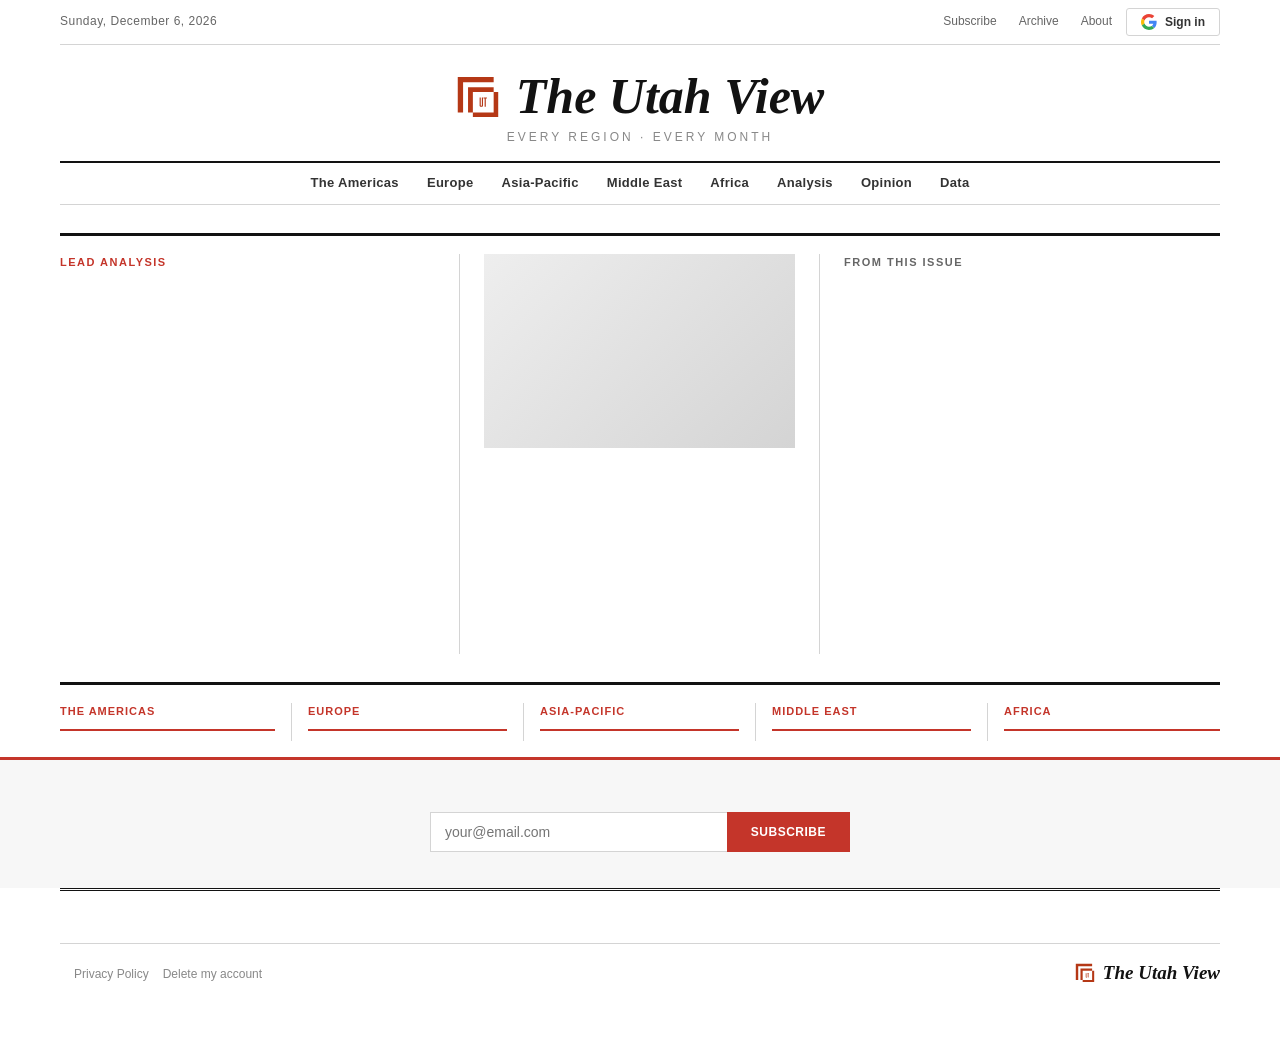
==== site/index.html @ 2307289e "Merge branch 'fix/signin-fallback' into preview/overnight" ====
<!DOCTYPE html>
<html lang="en">
<head>
<meta charset="UTF-8">
<meta name="viewport" content="width=device-width, initial-scale=1.0">
<title>The Utah View | Global Politics Monthly</title>
<link rel="icon" type="image/png" href="/favicon.png">
<link rel="apple-touch-icon" href="/apple-touch-icon.png">
<script>(function(){var t;try{t=localStorage.getItem('utv_theme')}catch(e){}if(t!=='light'&&t!=='dark')t=window.matchMedia&&matchMedia('(prefers-color-scheme: dark)').matches?'dark':'light';document.documentElement.setAttribute('data-theme',t)})()</script>
<link rel="preload" href="/fonts/playfair-display-black-italic-latin.woff2" as="font" type="font/woff2" crossorigin>
<link rel="stylesheet" href="/theme.css">
<style>
:root {
  --red: #C4352A; --red-dark: #9E2A22; --red-light: #E8D5D3; --black: #121212;
  --gray-900: #1a1a1a; --gray-700: #333; --gray-500: #666; --gray-400: #888;
  --gray-300: #aaa; --gray-200: #d4d4d4; --gray-100: #eee; --gray-50: #f7f7f7; --white: #fff;
  --serif: 'Georgia','Times New Roman','Times',serif;
  --sans: 'Helvetica Neue','Arial',sans-serif;
  --condensed: 'Arial Narrow','Helvetica Neue','Arial',sans-serif;
}
* { margin:0; padding:0; box-sizing:border-box; }
body { font-family:var(--serif); color:var(--black); background:var(--white); -webkit-font-smoothing:antialiased; line-height:1.6; }
.container { max-width:1200px; margin:0 auto; padding:0 20px; }
.rule { border:none; border-top:1px solid var(--gray-200); }
.rule-thick { border:none; border-top:3px solid var(--black); }
.top-bar { padding:8px 0; border-bottom:1px solid var(--gray-200); font-family:var(--sans); font-size:12px; color:var(--gray-500); display:flex; justify-content:space-between; align-items:center; }
.top-bar-links { display:flex; align-items:center; gap:6px; }
.top-bar-links a { color:var(--gray-500); text-decoration:none; padding:2px 8px; }
.top-bar-links a:hover { color:var(--red); }
.top-bar-date { letter-spacing:0.5px; }
.g-btn { display:inline-flex; align-items:center; gap:8px; padding:5px 14px; font-family:var(--sans); font-size:12px; font-weight:600; color:var(--gray-700); background:var(--white); border:1px solid var(--gray-200); border-radius:3px; cursor:pointer; transition:all 0.2s; }
.g-btn:hover { border-color:var(--gray-400); background:var(--gray-50); }
.g-icon { width:16px; height:16px; }
.user-pill { display:none; align-items:center; gap:8px; cursor:pointer; position:relative; font-family:var(--sans); font-size:12px; }
.user-pill.active { display:inline-flex; }
.user-avatar { width:26px; height:26px; border-radius:50%; background:var(--red); color:var(--white); display:flex; align-items:center; justify-content:center; font-size:11px; font-weight:700; }
.user-name { font-weight:600; color:var(--gray-700); }
.user-drop { display:none; position:absolute; top:calc(100% + 8px); right:0; background:var(--white); border:1px solid var(--gray-200); box-shadow:0 4px 16px rgba(0,0,0,0.1); min-width:200px; z-index:200; }
.user-drop.open { display:block; }
.user-drop a,.user-drop button { display:block; width:100%; text-align:left; padding:10px 16px; font-family:var(--sans); font-size:13px; color:var(--gray-700); text-decoration:none; border:none; background:none; border-bottom:1px solid var(--gray-100); cursor:pointer; }
.user-drop a:last-child,.user-drop button:last-child { border-bottom:none; }
.user-drop a:hover,.user-drop button:hover { background:var(--gray-50); color:var(--red); }
.user-drop-email { padding:10px 16px; font-family:var(--sans); font-size:11px; color:var(--gray-400); border-bottom:1px solid var(--gray-200); }
.masthead { text-align:center; padding:24px 0 0; }
.masthead-logo-row { display:flex; align-items:center; justify-content:center; gap:16px; margin-bottom:4px; }
.masthead-title { font-family:var(--wordmark); font-size:clamp(30px,5.2vw,50px); font-style:italic; font-weight:900; line-height:1.1; color:var(--black); }
.masthead-tagline { font-family:var(--sans); font-size:12px; letter-spacing:3px; text-transform:uppercase; color:var(--gray-400); margin-top:4px; margin-bottom:14px; }
.main-nav { border-top:2px solid var(--black); border-bottom:1px solid var(--gray-200); padding:10px 0; display:flex; justify-content:center; gap:28px; flex-wrap:wrap; }
.main-nav a { font-family:var(--sans); font-size:13px; font-weight:600; text-decoration:none; color:var(--gray-700); letter-spacing:0.3px; transition:color 0.2s; }
.main-nav a:hover,.main-nav a.active { color:var(--red); }
.ticker-bar { background:var(--red); color:var(--white); padding:6px 0; margin:28px 0 0; overflow:hidden; }
.ticker-inner { display:flex; align-items:center; gap:16px; }
.ticker-label { font-family:var(--sans); font-size:11px; font-weight:700; letter-spacing:1.5px; text-transform:uppercase; background:var(--white); color:var(--red); padding:2px 9px; flex-shrink:0; position:relative; z-index:1; }
.ticker-text { font-family:var(--sans); font-size:13px; font-weight:500; white-space:nowrap; animation:ticker-scroll 30s linear infinite; }
@keyframes ticker-scroll { 0%{transform:translateX(80vw)} 100%{transform:translateX(-200%)} }
.ticker-bar.bar-slim { padding:3px 0; }
.ticker-bar.bar-slim .ticker-label { padding:1px 8px; font-size:10px; }
.ticker-bar.bar-tall { padding:10px 0; }
.ticker-bar.bar-tall .ticker-label { padding:3px 10px; }
.ticker-bar.bar-tall .ticker-text { font-size:14px; }
.ticker-bar[role="button"] { cursor:pointer; }
.ticker-bar[role="button"]:focus-visible { outline:3px solid var(--black); outline-offset:-3px; }
.ticker-bar { position:relative; }
.ticker-more { position:absolute; right:0; top:0; bottom:0; display:flex; align-items:center; z-index:1; background:var(--red); box-shadow:-18px 0 14px var(--red); padding:0 max(20px, calc((100% - 1200px) / 2 + 20px)) 0 6px; font-family:var(--sans); font-size:12px; font-weight:600; white-space:nowrap; }
.brief-overlay { position:fixed; inset:0; z-index:500; background:rgba(0,0,0,.45); display:flex; align-items:flex-start; justify-content:center; padding:12vh 20px 20px; animation:brief-fade .2s ease-out; }
.brief-overlay[hidden] { display:none; }
.brief-panel { background:var(--white); width:100%; max-width:640px; max-height:76vh; overflow-y:auto; border-top:3px solid var(--red); box-shadow:0 12px 40px rgba(0,0,0,.25); animation:brief-rise .2s ease-out; }
.brief-head { display:flex; align-items:center; justify-content:space-between; padding:16px 20px; border-bottom:1px solid var(--gray-200); position:sticky; top:0; background:var(--white); }
.brief-close { border:none; background:none; font-size:28px; line-height:1; color:var(--gray-500); cursor:pointer; padding:0 4px; }
.brief-close:hover { color:var(--red); }
.brief-list { list-style:none; margin:0; padding:4px 20px 12px; }
.brief-list li { font-family:var(--serif); font-size:18px; line-height:1.45; color:var(--black); padding:14px 0; border-bottom:1px solid var(--gray-200); }
.brief-list li:last-child { border-bottom:none; }
@keyframes brief-fade { from { opacity:0; } to { opacity:1; } }
@keyframes brief-rise { from { opacity:0; transform:translateY(12px); } to { opacity:1; transform:none; } }
@media (max-width:600px) { .brief-overlay { align-items:flex-end; padding:0; } .brief-panel { max-width:none; max-height:80vh; border-radius:12px 12px 0 0; border-top:none; } .brief-head { border-radius:12px 12px 0 0; } }
@media (prefers-reduced-motion: reduce) { .brief-overlay, .brief-panel { animation:none; } }
.sk { background: var(--gray-100); border-radius: 2px; animation: skPulse 1.4s ease-in-out infinite; }
.sk-line { height: 12px; margin-bottom: 10px; }
@keyframes skPulse { 0%, 100% { opacity: 1; } 50% { opacity: .45; } }
@media (prefers-reduced-motion: reduce) { .sk { animation: none; } }
.hero-section { padding:28px 0 0; }
.hero-grid { display:grid; grid-template-columns:1fr 360px 1fr; gap:0; min-height:400px; }
.hero-left { padding-right:24px; border-right:1px solid var(--gray-200); }
.hero-center { padding:0 24px; border-right:1px solid var(--gray-200); display:flex; flex-direction:column; }
.hero-right { padding-left:24px; }
.hero-headline { font-size:30px; font-weight:700; line-height:1.15; margin-bottom:10px; }
.hero-headline a { color:inherit; text-decoration:none; }
.hero-headline a:hover { color:var(--red-dark); }
.hero-summary { font-size:15px; line-height:1.55; color:var(--gray-700); margin-bottom:10px; }
.hero-byline { font-family:var(--sans); font-size:12px; color:var(--gray-400); margin-bottom:18px; }
.hero-byline span { color:var(--black); font-weight:600; }
.hero-img { width:100%; aspect-ratio:16/10; background:linear-gradient(135deg,var(--gray-100),var(--gray-200)); margin-bottom:10px; }
.hero-caption { font-family:var(--sans); font-size:11px; color:var(--gray-400); margin-bottom:14px; }
.section-tag { font-family:var(--sans); font-size:11px; font-weight:700; letter-spacing:1.5px; text-transform:uppercase; color:var(--red); margin-bottom:10px; }
.section-tag-gray { font-family:var(--sans); font-size:11px; font-weight:700; letter-spacing:1.5px; text-transform:uppercase; color:var(--gray-500); margin-bottom:10px; }
.side-hl { font-size:19px; font-weight:700; line-height:1.25; margin-bottom:6px; }
.side-hl a { color:inherit; text-decoration:none; }
.side-hl a:hover { color:var(--red-dark); }
.side-sum { font-size:14px; line-height:1.5; color:var(--gray-700); margin-bottom:6px; }
.side-by { font-family:var(--sans); font-size:11px; color:var(--gray-400); margin-bottom:20px; }
.side-by span { color:var(--black); font-weight:600; }
.regions-section { padding:28px 0 0; }
.regions-grid { display:grid; grid-template-columns:repeat(5,1fr); gap:0; }
.region-col { padding:0 16px; border-right:1px solid var(--gray-200); }
.region-col:first-child { padding-left:0; }
.region-col:last-child { border-right:none; padding-right:0; }
.region-name { font-family:var(--sans); font-size:11px; font-weight:700; letter-spacing:1px; text-transform:uppercase; color:var(--red); margin-bottom:10px; padding-bottom:8px; border-bottom:2px solid var(--red); }
.region-hl { font-size:16px; font-weight:700; line-height:1.25; margin-bottom:6px; }
.region-hl a { color:inherit; text-decoration:none; }
.region-hl a:hover { color:var(--red-dark); }
.region-desc { font-size:13px; line-height:1.5; color:var(--gray-500); }
.latest-section { padding:36px 0; }
.latest-header { display:flex; align-items:baseline; justify-content:space-between; margin-bottom:18px; }
.latest-title { font-family:var(--sans); font-size:14px; font-weight:700; letter-spacing:1px; text-transform:uppercase; }
.latest-link { font-family:var(--sans); font-size:13px; color:var(--red); text-decoration:none; font-weight:600; }
.latest-link:hover { text-decoration:underline; }
.latest-grid { display:grid; grid-template-columns:2fr 1fr; gap:0; }
.latest-main { padding-right:28px; border-right:1px solid var(--gray-200); }
.latest-sidebar { padding-left:28px; }
.l-article { padding-bottom:18px; margin-bottom:18px; border-bottom:1px solid var(--gray-200); display:flex; gap:14px; }
.l-article:last-child { border-bottom:none; margin-bottom:0; }
.l-num { font-family:var(--condensed); font-size:38px; font-weight:700; color:var(--gray-200); line-height:1; flex-shrink:0; }
.l-hl { font-size:19px; font-weight:700; line-height:1.25; margin-bottom:5px; }
.l-hl a { color:inherit; text-decoration:none; }
.l-hl a:hover { color:var(--red-dark); }
.l-desc { font-size:14px; line-height:1.5; color:var(--gray-500); }
.l-meta { font-family:var(--sans); font-size:11px; color:var(--gray-400); margin-top:5px; }
.l-meta span { font-weight:600; color:var(--black); }
.sb-block { margin-bottom:24px; }
.sb-title { font-family:var(--sans); font-size:12px; font-weight:700; letter-spacing:1px; text-transform:uppercase; color:var(--red); padding-bottom:8px; border-bottom:2px solid var(--red); margin-bottom:14px; }
.sb-item { padding-bottom:12px; margin-bottom:12px; border-bottom:1px solid var(--gray-100); }
.sb-item:last-child { border-bottom:none; margin-bottom:0; }
.sb-hl { font-size:15px; font-weight:700; line-height:1.3; margin-bottom:3px; }
.sb-hl a { color:inherit; text-decoration:none; }
.sb-hl a:hover { color:var(--red-dark); }
.sb-desc { font-size:13px; line-height:1.45; color:var(--gray-500); }
.sub-banner { background:var(--gray-50); border-top:3px solid var(--red); padding:36px 0; text-align:center; margin-top:16px; }
.sub-overline { font-family:var(--sans); font-size:11px; font-weight:700; letter-spacing:2px; text-transform:uppercase; color:var(--red); margin-bottom:6px; }
.sub-heading { font-size:26px; font-weight:700; line-height:1.2; margin-bottom:6px; }
.sub-desc { font-size:15px; color:var(--gray-500); max-width:500px; margin:0 auto 16px; line-height:1.5; }
.sub-form { display:flex; justify-content:center; gap:0; max-width:420px; margin:0 auto; }
.sub-input { flex:1; padding:11px 14px; font-family:var(--sans); font-size:14px; border:1px solid var(--gray-200); border-right:none; outline:none; background:var(--white); }
.sub-input:focus { border-color:var(--red); }
.sub-btn { padding:11px 24px; font-family:var(--sans); font-size:12px; font-weight:700; letter-spacing:0.5px; text-transform:uppercase; background:var(--red); color:var(--white); border:none; cursor:pointer; transition:background 0.2s; }
.sub-btn:hover { background:var(--red-dark); }
.sub-success { display:none; font-family:var(--sans); font-size:14px; color:var(--red); margin-top:12px; font-weight:600; }
.sub-success.show { display:block; }
.sub-success.err { color:var(--gray-900); font-weight:400; }
.sub-btn:disabled { opacity:0.6; cursor:default; }
.footer { border-top:3px double var(--black); padding:28px 0 72px; }
.footer-grid { display:grid; grid-template-columns:repeat(4,1fr); gap:28px; }
.footer-col-title { font-family:var(--sans); font-size:11px; font-weight:700; letter-spacing:1.5px; text-transform:uppercase; margin-bottom:10px; color:var(--gray-700); }
.footer-col a { display:block; font-family:var(--sans); font-size:13px; color:var(--gray-500); text-decoration:none; margin-bottom:7px; }
.footer-col a:hover { color:var(--red); }
.footer-bottom { margin-top:24px; padding-top:14px; border-top:1px solid var(--gray-200); display:flex; justify-content:space-between; align-items:center; }
.footer-copyright { font-family:var(--sans); font-size:12px; color:var(--gray-400); }
.footer-legal a { font-family:var(--sans); font-size:12px; color:var(--gray-400); text-decoration:none; margin-left:14px; }
.footer-legal a:hover { color:var(--red); }
.footer-logo-sm { display:flex; align-items:center; gap:8px; }
.footer-logo-text { font-family:var(--wordmark); font-size:19px; font-style:italic; font-weight:900; color:var(--black); }
.toast { position:fixed; bottom:24px; left:50%; transform:translateX(-50%) translateY(80px); font-family:var(--sans); font-size:14px; background:var(--black); color:var(--white); padding:12px 24px; border-radius:4px; z-index:999; opacity:0; transition:all 0.3s ease; pointer-events:none; }
.toast.show { transform:translateX(-50%) translateY(0); opacity:1; }
.cat-page { padding:32px 0 72px; }
.cat-title { font-size:28px; font-weight:700; margin-bottom:4px; }
.cat-count { font-family:var(--sans); font-size:13px; color:var(--gray-400); margin-bottom:24px; }
.cat-back { font-family:var(--sans); font-size:13px; color:var(--red); text-decoration:none; font-weight:600; display:inline-block; margin-bottom:20px; }
.cat-back:hover { text-decoration:underline; }
.cat-story { padding-bottom:20px; margin-bottom:20px; border-bottom:1px solid var(--gray-200); }
.cat-story:last-child { border-bottom:none; }
.cat-story-hl { font-size:22px; font-weight:700; line-height:1.2; margin-bottom:6px; }
.cat-story-hl a { color:inherit; text-decoration:none; }
.cat-story-hl a:hover { color:var(--red-dark); }
.cat-story-sum { font-size:15px; line-height:1.5; color:var(--gray-700); margin-bottom:6px; }
.cat-story-meta { font-family:var(--sans); font-size:12px; color:var(--gray-400); }
.cat-story-meta span { font-weight:600; color:var(--black); }
.cat-region-tag { font-family:var(--sans); font-size:11px; font-weight:700; letter-spacing:1px; text-transform:uppercase; color:var(--red); margin-bottom:8px; }
/* EDITORIAL */
.editorial-section { padding:28px 0 0; }
.editorial-grid { display:grid; grid-template-columns:1fr 1fr; gap:0; }
.editorial-main { padding-right:24px; border-right:1px solid var(--gray-200); }
.editorial-side { padding-left:24px; }
.editorial-tag { font-family:var(--sans); font-size:11px; font-weight:700; letter-spacing:1.5px; text-transform:uppercase; color:var(--red); margin-bottom:10px; padding-bottom:8px; border-bottom:2px solid var(--red); }
.editorial-hl { font-size:24px; font-weight:700; line-height:1.2; margin-bottom:8px; }
.editorial-hl a { color:inherit; text-decoration:none; }
.editorial-hl a:hover { color:var(--red-dark); }
.editorial-sum { font-size:15px; line-height:1.55; color:var(--gray-700); margin-bottom:8px; }
.editorial-by { font-family:var(--sans); font-size:11px; color:var(--gray-400); margin-bottom:20px; }
.editorial-by span { color:var(--black); font-weight:600; }
.editorial-item { padding-bottom:16px; margin-bottom:16px; border-bottom:1px solid var(--gray-200); }
.editorial-item:last-child { border-bottom:none; margin-bottom:0; }
.hero-img-real { width:100%; aspect-ratio:16/10; object-fit:cover; margin-bottom:10px; border-radius:2px; }
@media (max-width:900px) {
  .hero-grid { grid-template-columns:1fr; }
  .hero-left,.hero-center,.hero-right { padding:0 0 20px; border-right:none; border-bottom:1px solid var(--gray-200); margin-bottom:20px; }
  .hero-right { border-bottom:none; }
  .editorial-grid { grid-template-columns:1fr; }
  .editorial-main { padding-right:0; border-right:none; margin-bottom:20px; }
  .editorial-side { padding-left:0; }
  .regions-grid { grid-template-columns:1fr 1fr; gap:16px; }
  .region-col { border-right:none; padding:0; }
  .latest-grid { grid-template-columns:1fr; }
  .latest-main { padding-right:0; border-right:none; margin-bottom:28px; }
  .latest-sidebar { padding-left:0; }
  .footer-grid { grid-template-columns:1fr 1fr; }
  .footer-legal { display:block; margin-top:6px; }
  .footer-legal a:first-child { margin-left:0; }
}
@media (max-width:600px) {
  .regions-grid { grid-template-columns:1fr; }
  .footer-grid { grid-template-columns:1fr; }
  .hero-headline { font-size:24px; }
  .sub-form { flex-direction:column; }
  .sub-input { border-right:1px solid var(--gray-200); }
}
@media print { .ticker-bar,.sub-banner,.main-nav,.top-bar { display:none; } body { font-size:11pt; } .container { max-width:100%; } }
/* Shrinking masthead (computers only): a slim pinned bar slides in once the big
   masthead and section menu have scrolled away. */
.mini-mast { position:fixed; top:0; left:0; right:0; z-index:400; background:var(--white); border-bottom:2px solid var(--black); transform:translateY(-105%); transition:transform .22s ease; }
.mini-mast.show { transform:none; box-shadow:0 2px 10px rgba(0,0,0,.06); }
.mini-mast-inner { display:flex; align-items:center; gap:24px; height:52px; }
.mini-lockup { display:flex; align-items:center; gap:10px; text-decoration:none; flex-shrink:0; }
.mini-lockup svg { width:28px; height:28px; }
.mini-title { font-family:var(--wordmark); font-size:19px; font-style:italic; font-weight:900; color:var(--black); }
.mini-lockup:hover .mini-title { color:var(--red); }
.mini-nav { display:flex; gap:18px; flex:1; justify-content:center; flex-wrap:nowrap; overflow:hidden; }
.mini-nav a { font-family:var(--sans); font-size:12.5px; font-weight:600; color:var(--gray-700); text-decoration:none; white-space:nowrap; }
.mini-nav a:hover, .mini-nav a.active { color:var(--red); }
.mini-search { margin-left:auto; flex-shrink:0; display:inline-flex; align-items:center; gap:6px; background:none; border:none; cursor:pointer; font-family:var(--sans); font-size:12.5px; color:var(--gray-500); padding:4px 0; }
.mini-search:hover { color:var(--red); }
@media (max-width:1040px) { .mini-nav { display:none; } }
@media (max-width:900px) { .mini-mast { display:none; } }
@media (prefers-reduced-motion: reduce) { .mini-mast { transition:none; } }
@media print { .mini-mast { display:none; } }
/* Smooth page changes: a quick cross-fade between pages of this site (browsers
   without cross-document view transitions just load normally). */
@view-transition { navigation: auto; }
::view-transition-old(root), ::view-transition-new(root) { animation-duration: .25s; animation-timing-function: ease; }
@media (prefers-reduced-motion: reduce) { @view-transition { navigation: none; } }
</style>
<script src="https://accounts.google.com/gsi/client" async defer></script>
</head>
<body>
<div class="container">
  <div class="top-bar">
    <span class="top-bar-date" id="todayDate"></span>
    <div class="top-bar-links" id="topLinks">
      <a href="#subscribe-section">Subscribe</a>
      <a href="?view=archive">Archive</a>
      <a href="page.html?p=our-mission" id="aboutLink">About</a>
      <button class="g-btn" id="signInBtn" onclick="signIn()">
        <svg class="g-icon" viewBox="0 0 48 48"><path fill="#EA4335" d="M24 9.5c3.54 0 6.71 1.22 9.21 3.6l6.85-6.85C35.9 2.38 30.47 0 24 0 14.62 0 6.51 5.38 2.56 13.22l7.98 6.19C12.43 13.72 17.74 9.5 24 9.5z"/><path fill="#4285F4" d="M46.98 24.55c0-1.57-.15-3.09-.38-4.55H24v9.02h12.94c-.58 2.96-2.26 5.48-4.78 7.18l7.73 6c4.51-4.18 7.09-10.36 7.09-17.65z"/><path fill="#FBBC05" d="M10.53 28.59c-.48-1.45-.76-2.99-.76-4.59s.27-3.14.76-4.59l-7.98-6.19C.92 16.46 0 20.12 0 24c0 3.88.92 7.54 2.56 10.78l7.97-6.19z"/><path fill="#34A853" d="M24 48c6.48 0 11.93-2.13 15.89-5.81l-7.73-6c-2.15 1.45-4.92 2.3-8.16 2.3-6.26 0-11.57-4.22-13.47-9.91l-7.98 6.19C6.51 42.62 14.62 48 24 48z"/></svg>
        Sign in
      </button>
      <div class="user-pill" id="userPill" onclick="toggleDrop()">
        <div class="user-avatar" id="uAvatar"></div>
        <span class="user-name" id="uName"></span>
        <svg width="10" height="6" viewBox="0 0 10 6" fill="none"><path d="M1 1L5 5L9 1" stroke="#888" stroke-width="1.5" stroke-linecap="round"/></svg>
        <div class="user-drop" id="uDrop">
          <div class="user-drop-email" id="uEmail"></div>
          <a href="editor.html" id="editorLink" style="display:none">Editor Dashboard</a>
          <a href="?view=saved" id="savedLink">Saved Stories</a>
          <button onclick="signOut()">Sign out</button>
        </div>
      </div>
    </div>
  </div>
</div>
<div class="container">
  <div class="masthead">
    <div class="masthead-logo-row">
      <svg width="44" height="44" viewBox="0 0 100 100" fill="none"><path fill="#FFFFFF" d="M4 4.36 L4 85.34 L38.34 85.34 L38.34 95.59 L95.95 95.59 L95.95 38.39 L85.6 38.39 L85.6 4.36 Z"/><path fill="#B53816" fill-rule="evenodd" d="M62.58 51.41 L62.58 53.56 L65.09 53.56 L65.09 72.37 L67.71 72.37 L67.71 53.56 L70.22 53.56 L70.22 51.41 Z M53.66 51.41 L53.66 70.73 L55.3 72.37 L59.76 72.37 L61.4 70.73 L61.4 51.41 L58.79 51.41 L58.79 69.6 L58.23 70.17 L56.84 70.17 L56.28 69.6 L56.28 51.41 Z M27.37 27.58 L27.37 85.34 L38.34 85.34 L38.34 95.59 L95.95 95.59 L95.95 38.39 L85.6 38.39 L85.6 27.58 Z M38.34 38.39 L85.6 38.39 L85.6 85.34 L38.34 85.34 Z M4 85.34 L16.1 85.34 L16.1 16.35 L85.6 16.35 L85.6 4.36 L4 4.36 Z"/></svg>
      <span class="masthead-title">The Utah View</span>
    </div>
    <div class="masthead-tagline">Every region &middot; Every month</div>
  </div>
</div>
<div class="container">
  <nav class="main-nav" id="mainNav">
    <a href="?cat=The Americas">The Americas</a><a href="?cat=Europe">Europe</a><a href="?cat=Asia-Pacific">Asia-Pacific</a><a href="?cat=Middle East">Middle East</a><a href="?cat=Africa">Africa</a><a href="?cat=Analysis">Analysis</a><a href="?cat=Opinion">Opinion</a><a href="?cat=Data">Data</a>
  </nav>
</div>
<div class="mini-mast" id="miniMast" aria-hidden="true" inert>
  <div class="container"><div class="mini-mast-inner">
    <a class="mini-lockup" href="index.html" id="miniHome" aria-label="The Utah View home"><span id="miniLogo"></span><span class="mini-title">The Utah View</span></a>
    <nav class="mini-nav" id="miniNav" aria-label="Sections"></nav>
    <button class="mini-search" type="button" onclick="window.openSearch&&openSearch()" aria-label="Search stories"><svg width="15" height="15" viewBox="0 0 24 24" fill="none" stroke="currentColor" stroke-width="2.4" stroke-linecap="round" aria-hidden="true"><circle cx="10.5" cy="10.5" r="6.5"/><path d="M20 20l-4.6-4.6"/></svg>Search</button>
  </div></div>
</div>
<div class="ticker-bar" role="button" tabindex="0" aria-haspopup="dialog" aria-label="Briefing: show all items" onclick="openBriefing()" onkeydown="if(event.key==='Enter'||event.key===' '){event.preventDefault();openBriefing()}">
  <div class="container"><div class="ticker-inner"><span class="ticker-label">Briefing</span><span class="ticker-text" id="tickerText"></span><span class="ticker-more" aria-hidden="true">See all &rsaquo;</span></div></div>
</div>
<div class="brief-overlay" id="briefOverlay" hidden onclick="if(event.target===this)closeBriefing()">
  <div class="brief-panel" role="dialog" aria-modal="true" aria-labelledby="briefTitle">
    <div class="brief-head"><span class="ticker-label" id="briefTitle">Briefing</span><button class="brief-close" id="briefClose" onclick="closeBriefing()" aria-label="Close">&times;</button></div>
    <ul class="brief-list" id="briefList"></ul>
  </div>
</div>
<div id="dynamicContent"><div class="container sk-wrap" aria-busy="true" aria-label="Loading stories"><div class="hero-section"><hr class="rule-thick"><div style="height:18px"></div><div class="hero-grid"><div class="hero-left"><div class="sk sk-line" style="width:30%;height:10px;margin-bottom:14px"></div><div class="sk sk-line" style="width:100%;height:28px"></div><div class="sk sk-line" style="width:85%;height:28px"></div><div class="sk sk-line" style="width:60%;height:28px;margin-bottom:16px"></div><div class="sk sk-line" style="width:100%;height:13px"></div><div class="sk sk-line" style="width:92%;height:13px"></div><div class="sk sk-line" style="width:70%;height:13px"></div><div class="sk sk-line" style="width:40%;height:10px;margin-top:8px"></div></div><div class="hero-center"><div class="sk" style="width:100%;aspect-ratio:16/10;margin-bottom:14px"></div><div class="sk sk-line" style="width:95%;height:20px"></div><div class="sk sk-line" style="width:70%;height:20px;margin-bottom:12px"></div><div class="sk sk-line" style="width:100%;height:12px"></div><div class="sk sk-line" style="width:85%;height:12px"></div></div><div class="hero-right"><div class="sk sk-line" style="width:40%;height:10px;margin-bottom:14px"></div><div class="sk sk-line" style="width:90%;height:18px"></div><div class="sk sk-line" style="width:65%;height:18px;margin-bottom:12px"></div><div class="sk sk-line" style="width:100%;height:11px"></div><div class="sk sk-line" style="width:80%;height:11px"></div><div class="sk sk-line" style="width:35%;height:9px;margin-bottom:22px"></div><div class="sk sk-line" style="width:90%;height:18px"></div><div class="sk sk-line" style="width:65%;height:18px;margin-bottom:12px"></div><div class="sk sk-line" style="width:100%;height:11px"></div><div class="sk sk-line" style="width:80%;height:11px"></div><div class="sk sk-line" style="width:35%;height:9px;margin-bottom:22px"></div><div class="sk sk-line" style="width:90%;height:18px"></div><div class="sk sk-line" style="width:65%;height:18px;margin-bottom:12px"></div><div class="sk sk-line" style="width:100%;height:11px"></div><div class="sk sk-line" style="width:80%;height:11px"></div><div class="sk sk-line" style="width:35%;height:9px;margin-bottom:22px"></div></div></div></div></div></div>
<div id="subscribeFooter"></div>
<div class="toast" id="toast"></div>
<script src="/site-defaults.js"></script>
<script>
var API = 'https://api.theutahview.com';
var GCID = '562818410025-d6n1627aucueem1npk03mg5n7gs8i5t7.apps.googleusercontent.com';
function getUser() { try { return JSON.parse(localStorage.getItem('utv_user')); } catch(e) { return null; } }
function getToken() { return localStorage.getItem('utv_token') || ''; }
function signIn() {
  if (!window.google || !google.accounts) { toast('Sign-in is still loading. Try again in a moment.'); return; }
  google.accounts.id.initialize({ client_id: GCID, callback: function(r) {
    utvCloseSignIn();
    localStorage.setItem('utv_token', r.credential);
    var p = JSON.parse(atob(r.credential.split('.')[1]));
    var u = { email: p.email.toLowerCase(), name: p.name, initial: p.name.charAt(0).toUpperCase() };
    localStorage.setItem('utv_user', JSON.stringify(u));
    fetch(API+'/api/me',{headers:{'Authorization':'Bearer '+r.credential}}).then(function(x){return x.json()}).then(function(d){if(d.role){u.role=d.role;localStorage.setItem('utv_user',JSON.stringify(u))}updateAuth()}).catch(function(){updateAuth()});
    toast('Signed in as '+p.email);
  }});
  utvShowSignIn();
}
function signOut() { localStorage.removeItem('utv_user'); localStorage.removeItem('utv_token'); updateAuth(); toast('Signed out'); }
function toggleDrop() { event.stopPropagation(); document.getElementById('uDrop').classList.toggle('open'); }
function updateAuth() {
  var u = getUser();
  document.getElementById('signInBtn').style.display = u ? 'none' : 'inline-flex';
  var pill = document.getElementById('userPill');
  if (u) { pill.classList.add('active'); document.getElementById('uAvatar').textContent=u.initial; document.getElementById('uName').textContent=u.name; document.getElementById('uEmail').textContent=u.email; document.getElementById('editorLink').style.display=(u.role==='admin'||u.role==='editor')?'block':'none'; }
  else { pill.classList.remove('active'); }
}
document.addEventListener('click',function(e){if(!e.target.closest('.user-pill')){var d=document.getElementById('uDrop');if(d)d.classList.remove('open')}});
function handleSubscribe(e) {
  e.preventDefault(); var inp=document.getElementById('subEmail'),btn=document.querySelector('.sub-btn'),msg=document.getElementById('subSuccess'),em=inp.value.trim(); if(!em) return false;
  function say(t,err){msg.textContent=t;msg.classList.toggle('err',!!err);msg.classList.add('show')}
  btn.disabled=true;btn.textContent='Subscribing…';msg.classList.remove('show');
  fetch(API+'/api/subscribe',{method:'POST',headers:{'Content-Type':'application/json'},body:JSON.stringify({email:em})}).then(function(r){return r.json().catch(function(){return {}}).then(function(d){return {ok:r.ok,d:d}})}).then(function(x){
    if(x.ok){say(x.d.message==='Already subscribed'?"You're already subscribed!":'Welcome aboard. Your first briefing arrives next month.');inp.value='';}
    else say(x.d.error==='Invalid email'?'That email address doesn\u2019t look right. Please check it and try again.':'Sorry, we couldn\u2019t sign you up just now. Please try again in a moment.',true);
  }).catch(function(){say(navigator.onLine===false?'You seem to be offline. Check your connection and try again.':'Sorry, we couldn\u2019t sign you up just now. Please try again in a moment.',true)}).then(function(){btn.disabled=false;btn.textContent='Subscribe'});
  return false;
}
function toast(m){var t=document.getElementById('toast');t.textContent=m;t.classList.add('show');setTimeout(function(){t.classList.remove('show')},2500)}
document.getElementById('todayDate').textContent=new Date().toLocaleDateString('en-US',{weekday:'long',year:'numeric',month:'long',day:'numeric'});
var SC={},LC={},FC={};
function rt(id,s){if(!s)return'';return'<div class="side-hl"><a href="article.html?id='+id+'">'+s.title+'</a></div><p class="side-sum">'+s.summary+'</p><p class="side-by">By <span>'+s.author+'</span>'+(s.read_time||s.readTime?' · '+(s.read_time||s.readTime)+' read':'')+'</p>'}
// Briefing: the scrolling bar opens the full list (items separated by • · or |,
// as in the app). A blank briefing hides the bar, as the editor promises.
var BRIEF=[],briefReturn=null;
function setBriefing(t,L){BRIEF=String(t).split(/\s*[•·|]\s*/).map(function(x){return x.trim()}).filter(Boolean);var b=document.querySelector('.ticker-bar');if(!b)return;b.style.display=BRIEF.length?'':'none';L=L||{};
  // Height and scroll speed are set in the editor (Homepage → Briefing strip).
  b.classList.toggle('bar-slim',L.ticker_height==='slim');b.classList.toggle('bar-tall',L.ticker_height==='tall');
  var tk=document.getElementById('tickerText');if(tk)tk.style.animationDuration={slow:'45s',fast:'20s'}[L.ticker_speed]||'30s'}
function openBriefing(){if(!BRIEF.length)return;var l=document.getElementById('briefList');l.innerHTML='';BRIEF.forEach(function(t){var li=document.createElement('li');li.textContent=t;l.appendChild(li)});briefReturn=document.activeElement;document.getElementById('briefOverlay').hidden=false;document.body.style.overflow='hidden';document.getElementById('briefClose').focus()}
function closeBriefing(){var o=document.getElementById('briefOverlay');if(o.hidden)return;o.hidden=true;document.body.style.overflow='';if(briefReturn&&briefReturn.focus)briefReturn.focus()}
document.addEventListener('keydown',function(e){if(e.key==='Escape')closeBriefing()});
// Shrinking masthead: show the slim bar once the section menu has scrolled
// above the window (computers only; hidden by CSS on smaller screens).
(function(){var mm=document.getElementById('miniMast'),nav=document.getElementById('mainNav');if(!mm||!nav||!('IntersectionObserver' in window))return;
  var logo=document.querySelector('.masthead-logo-row svg');if(logo){var c=logo.cloneNode(true);c.setAttribute('width','28');c.setAttribute('height','28');c.setAttribute('aria-hidden','true');document.getElementById('miniLogo').appendChild(c)}
  var built=false;function build(){if(built)return;built=true;var mn=document.getElementById('miniNav');nav.querySelectorAll('a').forEach(function(a){var x=a.cloneNode(true);x.removeAttribute('id');mn.appendChild(x)})}
  function show(on){if(on){build();mm.classList.add('show');mm.removeAttribute('inert');mm.setAttribute('aria-hidden','false')}else{mm.classList.remove('show');mm.setAttribute('inert','');mm.setAttribute('aria-hidden','true')}}
  new IntersectionObserver(function(es){var e=es[0];show(!e.isIntersecting&&e.boundingClientRect.top<0)}).observe(nav);
  // On the front page itself, the logo scrolls back to the top instead of reloading.
  document.getElementById('miniHome').addEventListener('click',function(ev){if(location.search)return;ev.preventDefault();window.scrollTo({top:0,behavior:matchMedia('(prefers-reduced-motion: reduce)').matches?'auto':'smooth'})});
})();
function renderHome(){
  var L=LC,S=SC,tk=document.getElementById('tickerText');if(tk)tk.textContent=L.ticker||'';setBriefing(L.ticker||'',L);var h='';
  // Editor → Homepage → Sections: hidden sections are skipped and custom red
  // headers replace the defaults (the web grid order itself stays fixed).
  var HID=L.hidden_sections||[],LBL=L.section_labels||{};
  function hid(id){return HID.indexOf(id)>=0}
  function lbl(id,def){var v=String(LBL[id]||'').trim();return v?v.replace(/&/g,'&amp;').replace(/</g,'&lt;').replace(/>/g,'&gt;'):def}
  var lead=S[L.hero_lead],sec=S[L.hero_secondary],ctr=S[L.hero_center];
  if(!hid('hero')){
  h+='<div class="container"><div class="hero-section"><hr class="rule-thick"><div style="height:18px"></div><div class="hero-grid"><div class="hero-left"><p class="section-tag">Lead Analysis</p>';
  if(lead){h+='<h1 class="hero-headline"><a href="article.html?id='+L.hero_lead+'">'+lead.title+'</a></h1><p class="hero-summary">'+lead.summary+'</p><p class="hero-byline">By <span>'+lead.author+'</span>'+(lead.read_time?' · '+lead.read_time+' read':'')+'</p>'}
  if(sec){h+='<hr class="rule" style="margin-bottom:18px">'+rt(L.hero_secondary,sec)}
  h+='</div><div class="hero-center">';
  var ea=function(x){return String(x).replace(/&/g,'&amp;').replace(/</g,'&lt;').replace(/>/g,'&gt;').replace(/"/g,'&quot;')};
  if(L.hero_image){h+='<img class="hero-img-real" src="'+L.hero_image+'" alt="'+ea(L.hero_image_alt||'')+'">'}else{h+='<div class="hero-img"></div>'}
  if(L.hero_center_caption)h+='<p class="hero-caption">'+ea(L.hero_center_caption)+'</p>';if(ctr)h+=rt(L.hero_center,ctr);
  h+='</div><div class="hero-right"><p class="section-tag-gray">From This Issue</p>';
  if(L.hero_right){L.hero_right.forEach(function(id,i){if(i>0)h+='<hr class="rule" style="margin:14px 0">';h+=rt(id,S[id])})}
  h+='</div></div></div></div>';
  }
  // EDITORIAL
  var ed=L.editorial||[];
  if(ed.length&&!hid('editorial')){
    h+='<div class="container"><div class="editorial-section"><hr class="rule-thick"><div style="height:18px"></div><div class="editorial-grid"><div class="editorial-main"><div class="editorial-tag">'+lbl('editorial','Editorial &amp; Opinion')+'</div>';
    var edMain=S[ed[0]];
    if(edMain){h+='<div class="editorial-hl"><a href="article.html?id='+ed[0]+'">'+edMain.title+'</a></div><p class="editorial-sum">'+edMain.summary+'</p><p class="editorial-by">By <span>'+edMain.author+'</span>'+(edMain.read_time||edMain.readTime?' · '+(edMain.read_time||edMain.readTime)+' read':'')+'</p>'}
    h+='</div><div class="editorial-side"><div class="editorial-tag">More Opinion</div>';
    for(var ei=1;ei<ed.length;ei++){var es=S[ed[ei]];if(es){h+='<div class="editorial-item"><div class="side-hl"><a href="article.html?id='+ed[ei]+'">'+es.title+'</a></div><p class="side-sum">'+es.summary+'</p><p class="side-by">By <span>'+es.author+'</span></p></div>'}}
    h+='</div></div></div></div>';
  }
  var rg=L.regions||{},ro=['The Americas','Europe','Asia-Pacific','Middle East','Africa'];
  if(!hid('regions')){
  h+='<div class="container"><div class="regions-section"><hr class="rule-thick"><div style="height:18px"></div>'+(LBL.regions&&String(LBL.regions).trim()?'<p class="section-tag">'+lbl('regions','')+'</p>':'')+'<div class="regions-grid">';
  ro.forEach(function(r){var sid=rg[r],s=S[sid];h+='<div class="region-col"><div class="region-name">'+r+'</div>';if(s){h+='<div class="region-hl"><a href="article.html?id='+sid+'">'+s.title+'</a></div><p class="region-desc">'+s.summary+'</p>'}h+='</div>'});
  h+='</div></div></div>';
  }
  var ft=hid('featured')?[]:(L.featured||[]),ul=hid('utahLens')?[]:(L.sidebar_utah||[]),db=hid('dataBrief')?[]:(L.sidebar_data||[]);
  if(ft.length||ul.length||db.length){
  h+='<div class="container"><div class="latest-section"><hr class="rule-thick"><div class="latest-header"><span class="latest-title">'+(ft.length?lbl('featured','In This Issue'):'')+'</span><a class="latest-link" href="?view=archive">View full issue →</a></div><div class="latest-grid"><div class="latest-main">';
  ft.forEach(function(id,i){var s=S[id];if(!s)return;h+='<div class="l-article"><span class="l-num">'+String(i+1).padStart(2,'0')+'</span><div><h3 class="l-hl"><a href="article.html?id='+id+'">'+s.title+'</a></h3><p class="l-desc">'+s.summary+'</p><p class="l-meta">By <span>'+s.author+'</span> · '+(s.region||'Analysis')+'</p></div></div>'});
  h+='</div><div class="latest-sidebar">';
  if(ul.length){h+='<div class="sb-block"><div class="sb-title">'+lbl('utahLens','The Utah Lens')+'</div>';ul.forEach(function(id){var s=S[id];if(s)h+='<div class="sb-item"><h4 class="sb-hl"><a href="article.html?id='+id+'">'+s.title+'</a></h4><p class="sb-desc">'+s.summary+'</p></div>'});h+='</div>'}
  if(db.length){h+='<div class="sb-block"><div class="sb-title">'+lbl('dataBrief','Data Brief')+'</div>';db.forEach(function(id){var s=S[id];if(s)h+='<div class="sb-item"><h4 class="sb-hl"><a href="article.html?id='+id+'">'+s.title+'</a></h4><p class="sb-desc">'+s.summary+'</p></div>'});h+='</div>'}
  h+='</div></div></div></div>';
  }
  document.getElementById('dynamicContent').innerHTML=h;
}
function renderFoot(){
  var ss=FC,D=window.UTV_SITE_DEFAULTS||{};var h='<div class="sub-banner" id="subscribe-section"><div class="container"><p class="sub-overline">'+(ss.sub_overline||D.sub_overline||'')+'</p><h2 class="sub-heading">'+(ss.sub_heading||D.sub_heading||'')+'</h2><p class="sub-desc">'+(ss.sub_desc||D.sub_desc||'')+'</p><form class="sub-form" onsubmit="return handleSubscribe(event)"><input type="email" class="sub-input" id="subEmail" placeholder="your@email.com" required><button type="submit" class="sub-btn">Subscribe</button></form><p class="sub-success" id="subSuccess"></p></div></div>';
  h+='<div class="container"><div class="footer"><div class="footer-grid">';
  var cols=(ss.footer_cols&&ss.footer_cols.length)?ss.footer_cols:(D.footer_cols||[]);
  cols.forEach(function(c){h+='<div class="footer-col"><div class="footer-col-title">'+c.title+'</div>';(c.links||[]).forEach(function(l){h+='<a href="'+(l.url||'')+'">'+l.text+'</a>'});h+='</div>'});
  h+='</div><div class="footer-bottom"><div><span class="footer-copyright">'+(ss.copyright||D.copyright||'')+'</span><span class="footer-legal"><a href="/privacy.html">Privacy Policy</a><a href="/delete-account.html">Delete my account</a></span></div><div class="footer-logo-sm"><svg width="20" height="20" viewBox="0 0 100 100" fill="none"><path fill="#FFFFFF" d="M4 4.36 L4 85.34 L38.34 85.34 L38.34 95.59 L95.95 95.59 L95.95 38.39 L85.6 38.39 L85.6 4.36 Z"/><path fill="#B53816" fill-rule="evenodd" d="M62.58 51.41 L62.58 53.56 L65.09 53.56 L65.09 72.37 L67.71 72.37 L67.71 53.56 L70.22 53.56 L70.22 51.41 Z M53.66 51.41 L53.66 70.73 L55.3 72.37 L59.76 72.37 L61.4 70.73 L61.4 51.41 L58.79 51.41 L58.79 69.6 L58.23 70.17 L56.84 70.17 L56.28 69.6 L56.28 51.41 Z M27.37 27.58 L27.37 85.34 L38.34 85.34 L38.34 95.59 L95.95 95.59 L95.95 38.39 L85.6 38.39 L85.6 27.58 Z M38.34 38.39 L85.6 38.39 L85.6 85.34 L38.34 85.34 Z M4 85.34 L16.1 85.34 L16.1 16.35 L85.6 16.35 L85.6 4.36 L4 4.36 Z"/></svg><span class="footer-logo-text">The Utah View</span></div></div></div></div>';
  document.getElementById('subscribeFooter').innerHTML=h;
  var abl=document.getElementById('aboutLink');if(abl&&ss.about_url)abl.href=ss.about_url;if(abl&&ss.about_text)abl.textContent=ss.about_text;
}
function renderList(stories,title,empty){
  document.querySelector('.ticker-bar').style.display='none';
  var h='<div class="container"><div class="cat-page"><a class="cat-back" href="index.html">← Home</a><h1 class="cat-title">'+title+'</h1><p class="cat-count">'+stories.length+' article'+(stories.length!==1?'s':'')+'</p>';
  if(!stories.length)h+='<p style="color:var(--gray-400);font-size:15px">'+(empty||'No stories found.')+'</p>';
  stories.forEach(function(item){var id=item.id||item[0],s=item.id?item:item[1];var ds=s.date?new Date(s.date+'T00:00:00').toLocaleDateString('en-US',{month:'long',day:'numeric',year:'numeric'}):'';h+='<div class="cat-story"><div class="cat-region-tag">'+(s.region||'')+'</div><h2 class="cat-story-hl"><a href="article.html?id='+id+'">'+s.title+'</a></h2><p class="cat-story-sum">'+s.summary+'</p><p class="cat-story-meta">By <span>'+s.author+'</span>'+(ds?' · '+ds:'')+'</p></div>'});
  h+='</div></div>';document.getElementById('dynamicContent').innerHTML=h;
}
updateAuth();
var up=new URLSearchParams(window.location.search),cat=up.get('cat'),vs=up.get('view')==='saved',va=up.get('view')==='archive';
function go(){
  // Sections, archive and saved views get list-shaped placeholders instead.
  if(cat||vs||va)document.getElementById('dynamicContent').innerHTML='<div class="container sk-wrap" aria-busy="true" aria-label="Loading stories" style="padding-top:32px"><div class="sk sk-line" style="width:25%;height:24px;margin-bottom:24px"></div><div class="sk sk-line" style="width:70%;height:20px"></div><div class="sk sk-line" style="width:100%;height:12px"></div><div class="sk sk-line" style="width:45%;height:10px;margin-bottom:26px"></div><div class="sk sk-line" style="width:70%;height:20px"></div><div class="sk sk-line" style="width:100%;height:12px"></div><div class="sk sk-line" style="width:45%;height:10px;margin-bottom:26px"></div><div class="sk sk-line" style="width:70%;height:20px"></div><div class="sk sk-line" style="width:100%;height:12px"></div><div class="sk sk-line" style="width:45%;height:10px;margin-bottom:26px"></div><div class="sk sk-line" style="width:70%;height:20px"></div><div class="sk sk-line" style="width:100%;height:12px"></div><div class="sk sk-line" style="width:45%;height:10px;margin-bottom:26px"></div><div class="sk sk-line" style="width:70%;height:20px"></div><div class="sk sk-line" style="width:100%;height:12px"></div><div class="sk sk-line" style="width:45%;height:10px;margin-bottom:26px"></div></div>';
  var p1=fetch(API+'/api/stories').then(function(r){return r.json()}).then(function(d){(d.stories||[]).forEach(function(s){SC[s.id]=s})}).catch(function(){try{SC=JSON.parse(localStorage.getItem('utv_stories'))||{}}catch(e){}});
  var p2=fetch(API+'/api/config/layout').then(function(r){return r.json()}).then(function(d){LC=d.value||{}}).catch(function(){try{LC=JSON.parse(localStorage.getItem('utv_layout'))||{}}catch(e){}});
  var p3=fetch(API+'/api/config/site').then(function(r){return r.json()}).then(function(d){FC=d.value||{}}).catch(function(){try{FC=JSON.parse(localStorage.getItem('utv_site'))||{}}catch(e){}});
  Promise.all([p1,p2,p3]).then(function(){
    renderFoot();
    if(va){var a=Object.entries(SC).sort(function(a,b){return(b[1].date||'').localeCompare(a[1].date||'')});renderList(a,'Archive','No published articles yet.')}
    else if(vs){var si=[];try{si=JSON.parse(localStorage.getItem('utv_saved'))||[]}catch(e){}var sv=si.map(function(id){return SC[id]?[id,SC[id]]:null}).filter(Boolean);renderList(sv,'Saved Stories','No saved stories yet. Click <strong>Save</strong> on any article to bookmark it.')}
    else if(cat){document.querySelectorAll('#mainNav a').forEach(function(a){if(a.textContent===cat)a.classList.add('active')});var m=Object.entries(SC).filter(function(e){var s=e[1];if(cat==='Analysis'||cat==='Opinion'||cat==='Data')return s.region===cat||s.region==='Global'||s.region==='The Utah Lens';return s.region===cat});renderList(m,cat,'No stories in this category yet.')}
    else{renderHome()}
  });
}
go();
</script>
<script src="/search.js" defer></script>
<script src="/theme.js" defer></script>
<script src="/signin.js" defer></script>
</body>
</html>
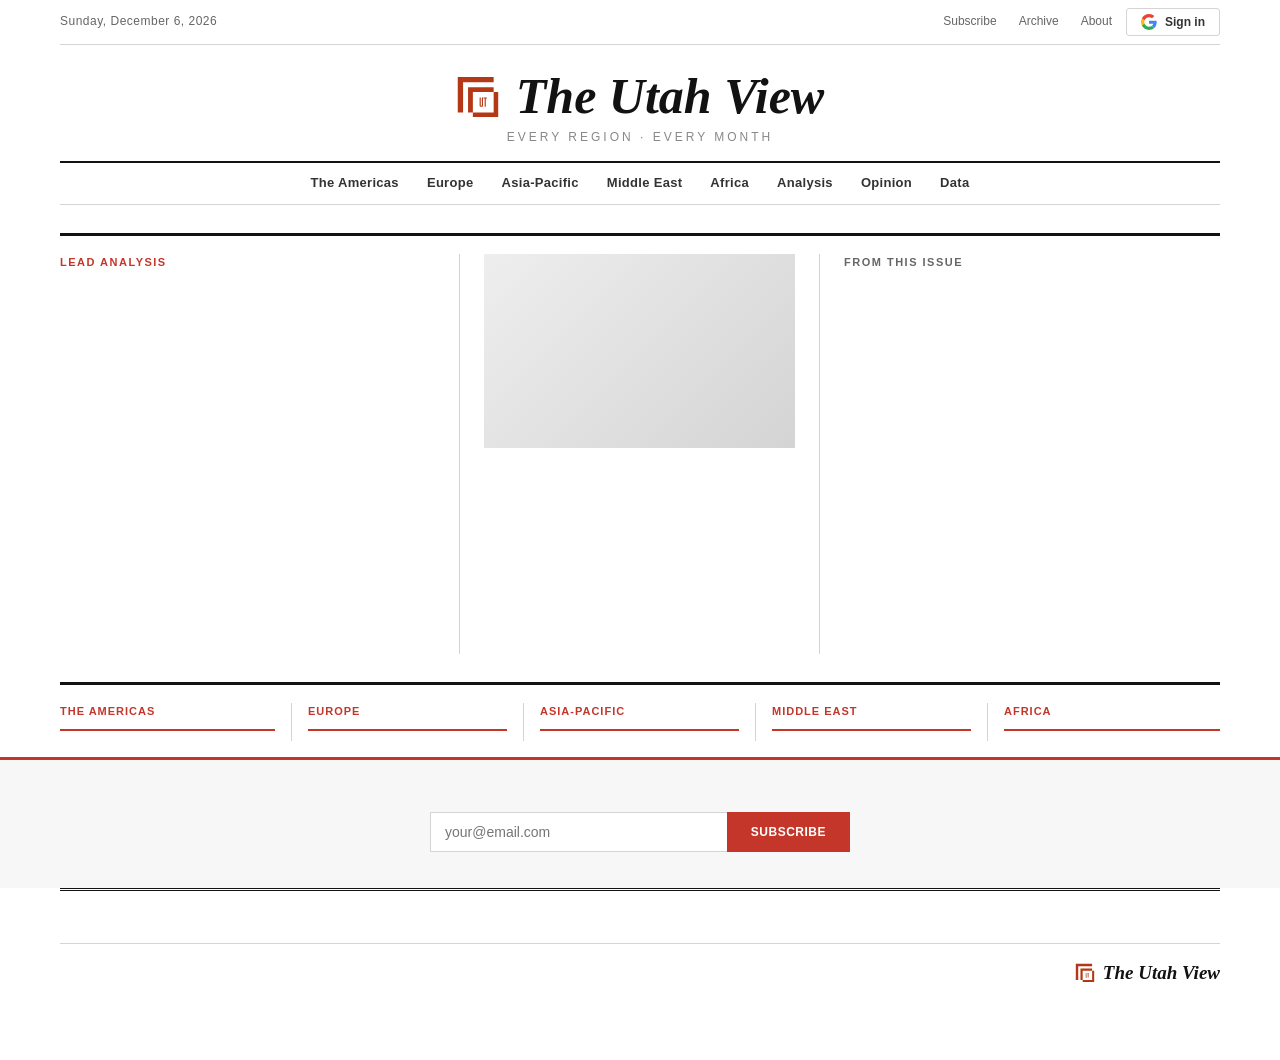
==== commit 0cefe1b1: "Article and static pages: slim footer with Subscribe and legal links Article and page.html ended wit" ====
--- a/site/index.html
+++ b/site/index.html
@@ -146,8 +146,6 @@
 .sub-btn:hover { background:var(--red-dark); }
 .sub-success { display:none; font-family:var(--sans); font-size:14px; color:var(--red); margin-top:12px; font-weight:600; }
 .sub-success.show { display:block; }
-.sub-success.err { color:var(--gray-900); font-weight:400; }
-.sub-btn:disabled { opacity:0.6; cursor:default; }
 .footer { border-top:3px double var(--black); padding:28px 0 72px; }
 .footer-grid { display:grid; grid-template-columns:repeat(4,1fr); gap:28px; }
 .footer-col-title { font-family:var(--sans); font-size:11px; font-weight:700; letter-spacing:1.5px; text-transform:uppercase; margin-bottom:10px; color:var(--gray-700); }
@@ -155,8 +153,6 @@
 .footer-col a:hover { color:var(--red); }
 .footer-bottom { margin-top:24px; padding-top:14px; border-top:1px solid var(--gray-200); display:flex; justify-content:space-between; align-items:center; }
 .footer-copyright { font-family:var(--sans); font-size:12px; color:var(--gray-400); }
-.footer-legal a { font-family:var(--sans); font-size:12px; color:var(--gray-400); text-decoration:none; margin-left:14px; }
-.footer-legal a:hover { color:var(--red); }
 .footer-logo-sm { display:flex; align-items:center; gap:8px; }
 .footer-logo-text { font-family:var(--wordmark); font-size:19px; font-style:italic; font-weight:900; color:var(--black); }
 .toast { position:fixed; bottom:24px; left:50%; transform:translateX(-50%) translateY(80px); font-family:var(--sans); font-size:14px; background:var(--black); color:var(--white); padding:12px 24px; border-radius:4px; z-index:999; opacity:0; transition:all 0.3s ease; pointer-events:none; }
@@ -203,8 +199,6 @@
   .latest-main { padding-right:0; border-right:none; margin-bottom:28px; }
   .latest-sidebar { padding-left:0; }
   .footer-grid { grid-template-columns:1fr 1fr; }
-  .footer-legal { display:block; margin-top:6px; }
-  .footer-legal a:first-child { margin-left:0; }
 }
 @media (max-width:600px) {
   .regions-grid { grid-template-columns:1fr; }
@@ -306,9 +300,7 @@
 function getUser() { try { return JSON.parse(localStorage.getItem('utv_user')); } catch(e) { return null; } }
 function getToken() { return localStorage.getItem('utv_token') || ''; }
 function signIn() {
-  if (!window.google || !google.accounts) { toast('Sign-in is still loading. Try again in a moment.'); return; }
   google.accounts.id.initialize({ client_id: GCID, callback: function(r) {
-    utvCloseSignIn();
     localStorage.setItem('utv_token', r.credential);
     var p = JSON.parse(atob(r.credential.split('.')[1]));
     var u = { email: p.email.toLowerCase(), name: p.name, initial: p.name.charAt(0).toUpperCase() };
@@ -316,7 +308,7 @@
     fetch(API+'/api/me',{headers:{'Authorization':'Bearer '+r.credential}}).then(function(x){return x.json()}).then(function(d){if(d.role){u.role=d.role;localStorage.setItem('utv_user',JSON.stringify(u))}updateAuth()}).catch(function(){updateAuth()});
     toast('Signed in as '+p.email);
   }});
-  utvShowSignIn();
+  google.accounts.id.prompt();
 }
 function signOut() { localStorage.removeItem('utv_user'); localStorage.removeItem('utv_token'); updateAuth(); toast('Signed out'); }
 function toggleDrop() { event.stopPropagation(); document.getElementById('uDrop').classList.toggle('open'); }
@@ -329,14 +321,9 @@
 }
 document.addEventListener('click',function(e){if(!e.target.closest('.user-pill')){var d=document.getElementById('uDrop');if(d)d.classList.remove('open')}});
 function handleSubscribe(e) {
-  e.preventDefault(); var inp=document.getElementById('subEmail'),btn=document.querySelector('.sub-btn'),msg=document.getElementById('subSuccess'),em=inp.value.trim(); if(!em) return false;
-  function say(t,err){msg.textContent=t;msg.classList.toggle('err',!!err);msg.classList.add('show')}
-  btn.disabled=true;btn.textContent='Subscribing…';msg.classList.remove('show');
-  fetch(API+'/api/subscribe',{method:'POST',headers:{'Content-Type':'application/json'},body:JSON.stringify({email:em})}).then(function(r){return r.json().catch(function(){return {}}).then(function(d){return {ok:r.ok,d:d}})}).then(function(x){
-    if(x.ok){say(x.d.message==='Already subscribed'?"You're already subscribed!":'Welcome aboard. Your first briefing arrives next month.');inp.value='';}
-    else say(x.d.error==='Invalid email'?'That email address doesn\u2019t look right. Please check it and try again.':'Sorry, we couldn\u2019t sign you up just now. Please try again in a moment.',true);
-  }).catch(function(){say(navigator.onLine===false?'You seem to be offline. Check your connection and try again.':'Sorry, we couldn\u2019t sign you up just now. Please try again in a moment.',true)}).then(function(){btn.disabled=false;btn.textContent='Subscribe'});
-  return false;
+  e.preventDefault(); var em=document.getElementById('subEmail').value.trim(); if(!em) return false;
+  fetch(API+'/api/subscribe',{method:'POST',headers:{'Content-Type':'application/json'},body:JSON.stringify({email:em})}).then(function(r){return r.json()}).then(function(d){document.getElementById('subSuccess').textContent=d.message==='Already subscribed'?"You're already subscribed!":'Welcome aboard. Your first briefing arrives next month.';document.getElementById('subSuccess').classList.add('show')}).catch(function(){document.getElementById('subSuccess').textContent='Welcome aboard. Your first briefing arrives next month.';document.getElementById('subSuccess').classList.add('show')});
+  document.getElementById('subEmail').value=''; return false;
 }
 function toast(m){var t=document.getElementById('toast');t.textContent=m;t.classList.add('show');setTimeout(function(){t.classList.remove('show')},2500)}
 document.getElementById('todayDate').textContent=new Date().toLocaleDateString('en-US',{weekday:'long',year:'numeric',month:'long',day:'numeric'});
@@ -375,9 +362,8 @@
   if(lead){h+='<h1 class="hero-headline"><a href="article.html?id='+L.hero_lead+'">'+lead.title+'</a></h1><p class="hero-summary">'+lead.summary+'</p><p class="hero-byline">By <span>'+lead.author+'</span>'+(lead.read_time?' · '+lead.read_time+' read':'')+'</p>'}
   if(sec){h+='<hr class="rule" style="margin-bottom:18px">'+rt(L.hero_secondary,sec)}
   h+='</div><div class="hero-center">';
-  var ea=function(x){return String(x).replace(/&/g,'&amp;').replace(/</g,'&lt;').replace(/>/g,'&gt;').replace(/"/g,'&quot;')};
-  if(L.hero_image){h+='<img class="hero-img-real" src="'+L.hero_image+'" alt="'+ea(L.hero_image_alt||'')+'">'}else{h+='<div class="hero-img"></div>'}
-  if(L.hero_center_caption)h+='<p class="hero-caption">'+ea(L.hero_center_caption)+'</p>';if(ctr)h+=rt(L.hero_center,ctr);
+  if(L.hero_image){h+='<img class="hero-img-real" src="'+L.hero_image+'" alt="">'}else{h+='<div class="hero-img"></div>'}
+  if(L.hero_center_caption)h+='<p class="hero-caption">'+L.hero_center_caption+'</p>';if(ctr)h+=rt(L.hero_center,ctr);
   h+='</div><div class="hero-right"><p class="section-tag-gray">From This Issue</p>';
   if(L.hero_right){L.hero_right.forEach(function(id,i){if(i>0)h+='<hr class="rule" style="margin:14px 0">';h+=rt(id,S[id])})}
   h+='</div></div></div></div>';
@@ -414,7 +400,7 @@
   h+='<div class="container"><div class="footer"><div class="footer-grid">';
   var cols=(ss.footer_cols&&ss.footer_cols.length)?ss.footer_cols:(D.footer_cols||[]);
   cols.forEach(function(c){h+='<div class="footer-col"><div class="footer-col-title">'+c.title+'</div>';(c.links||[]).forEach(function(l){h+='<a href="'+(l.url||'')+'">'+l.text+'</a>'});h+='</div>'});
-  h+='</div><div class="footer-bottom"><div><span class="footer-copyright">'+(ss.copyright||D.copyright||'')+'</span><span class="footer-legal"><a href="/privacy.html">Privacy Policy</a><a href="/delete-account.html">Delete my account</a></span></div><div class="footer-logo-sm"><svg width="20" height="20" viewBox="0 0 100 100" fill="none"><path fill="#FFFFFF" d="M4 4.36 L4 85.34 L38.34 85.34 L38.34 95.59 L95.95 95.59 L95.95 38.39 L85.6 38.39 L85.6 4.36 Z"/><path fill="#B53816" fill-rule="evenodd" d="M62.58 51.41 L62.58 53.56 L65.09 53.56 L65.09 72.37 L67.71 72.37 L67.71 53.56 L70.22 53.56 L70.22 51.41 Z M53.66 51.41 L53.66 70.73 L55.3 72.37 L59.76 72.37 L61.4 70.73 L61.4 51.41 L58.79 51.41 L58.79 69.6 L58.23 70.17 L56.84 70.17 L56.28 69.6 L56.28 51.41 Z M27.37 27.58 L27.37 85.34 L38.34 85.34 L38.34 95.59 L95.95 95.59 L95.95 38.39 L85.6 38.39 L85.6 27.58 Z M38.34 38.39 L85.6 38.39 L85.6 85.34 L38.34 85.34 Z M4 85.34 L16.1 85.34 L16.1 16.35 L85.6 16.35 L85.6 4.36 L4 4.36 Z"/></svg><span class="footer-logo-text">The Utah View</span></div></div></div></div>';
+  h+='</div><div class="footer-bottom"><span class="footer-copyright">'+(ss.copyright||D.copyright||'')+'</span><div class="footer-logo-sm"><svg width="20" height="20" viewBox="0 0 100 100" fill="none"><path fill="#FFFFFF" d="M4 4.36 L4 85.34 L38.34 85.34 L38.34 95.59 L95.95 95.59 L95.95 38.39 L85.6 38.39 L85.6 4.36 Z"/><path fill="#B53816" fill-rule="evenodd" d="M62.58 51.41 L62.58 53.56 L65.09 53.56 L65.09 72.37 L67.71 72.37 L67.71 53.56 L70.22 53.56 L70.22 51.41 Z M53.66 51.41 L53.66 70.73 L55.3 72.37 L59.76 72.37 L61.4 70.73 L61.4 51.41 L58.79 51.41 L58.79 69.6 L58.23 70.17 L56.84 70.17 L56.28 69.6 L56.28 51.41 Z M27.37 27.58 L27.37 85.34 L38.34 85.34 L38.34 95.59 L95.95 95.59 L95.95 38.39 L85.6 38.39 L85.6 27.58 Z M38.34 38.39 L85.6 38.39 L85.6 85.34 L38.34 85.34 Z M4 85.34 L16.1 85.34 L16.1 16.35 L85.6 16.35 L85.6 4.36 L4 4.36 Z"/></svg><span class="footer-logo-text">The Utah View</span></div></div></div></div>';
   document.getElementById('subscribeFooter').innerHTML=h;
   var abl=document.getElementById('aboutLink');if(abl&&ss.about_url)abl.href=ss.about_url;if(abl&&ss.about_text)abl.textContent=ss.about_text;
 }
@@ -435,6 +421,8 @@
   var p3=fetch(API+'/api/config/site').then(function(r){return r.json()}).then(function(d){FC=d.value||{}}).catch(function(){try{FC=JSON.parse(localStorage.getItem('utv_site'))||{}}catch(e){}});
   Promise.all([p1,p2,p3]).then(function(){
     renderFoot();
+    // links from other pages to /#subscribe-section arrive before the footer exists
+    if(location.hash==='#subscribe-section')setTimeout(function(){var t=document.getElementById('subscribe-section');if(t)t.scrollIntoView()},50);
     if(va){var a=Object.entries(SC).sort(function(a,b){return(b[1].date||'').localeCompare(a[1].date||'')});renderList(a,'Archive','No published articles yet.')}
     else if(vs){var si=[];try{si=JSON.parse(localStorage.getItem('utv_saved'))||[]}catch(e){}var sv=si.map(function(id){return SC[id]?[id,SC[id]]:null}).filter(Boolean);renderList(sv,'Saved Stories','No saved stories yet. Click <strong>Save</strong> on any article to bookmark it.')}
     else if(cat){document.querySelectorAll('#mainNav a').forEach(function(a){if(a.textContent===cat)a.classList.add('active')});var m=Object.entries(SC).filter(function(e){var s=e[1];if(cat==='Analysis'||cat==='Opinion'||cat==='Data')return s.region===cat||s.region==='Global'||s.region==='The Utah Lens';return s.region===cat});renderList(m,cat,'No stories in this category yet.')}
@@ -445,6 +433,5 @@
 </script>
 <script src="/search.js" defer></script>
 <script src="/theme.js" defer></script>
-<script src="/signin.js" defer></script>
 </body>
 </html>
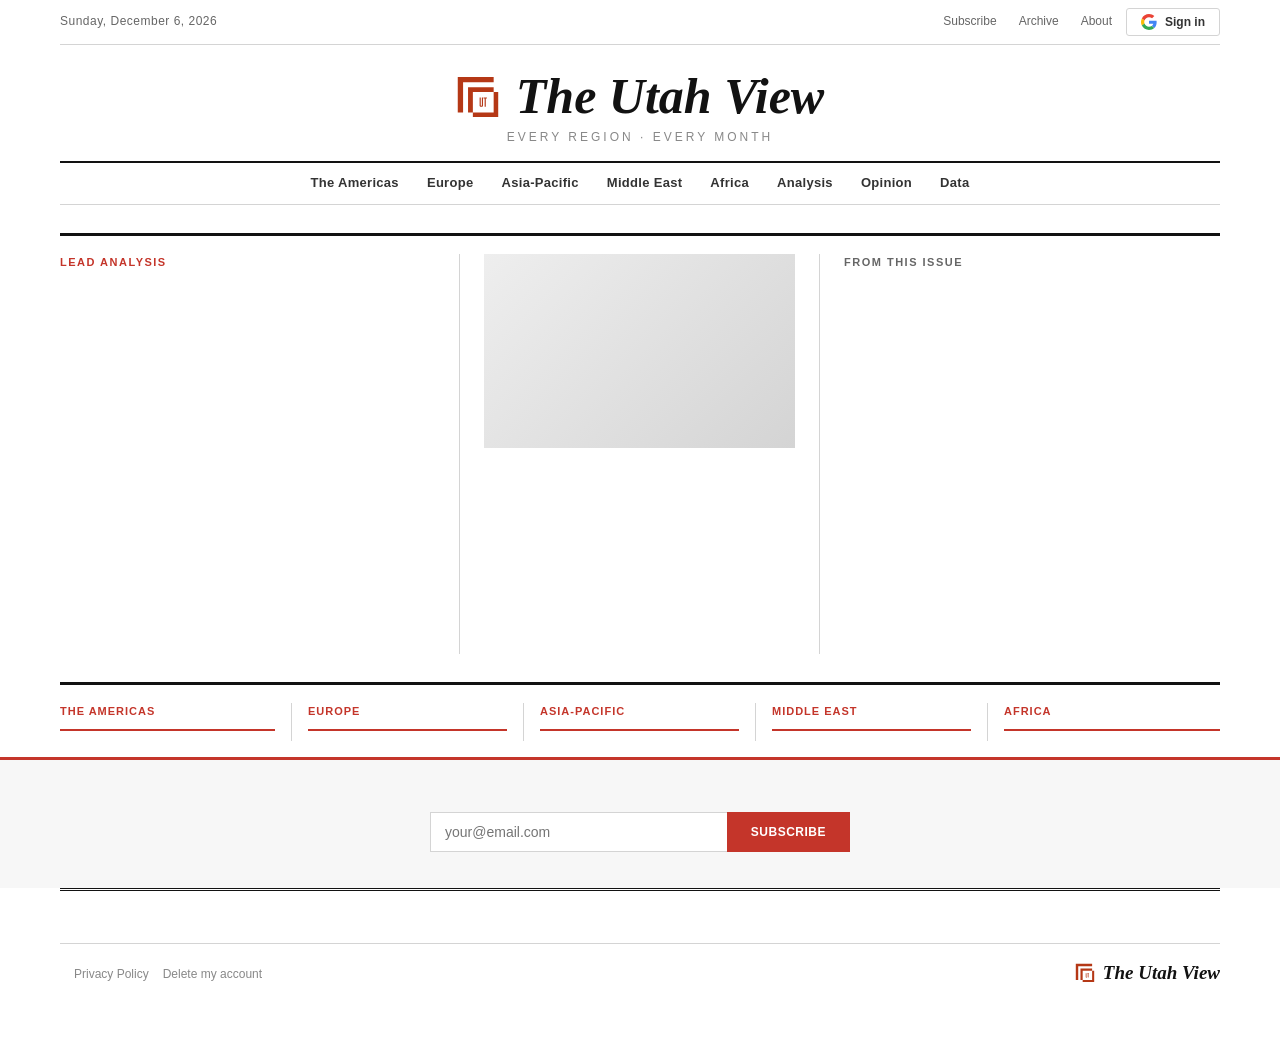
==== commit dcc0a33b: "Merge branch 'fix/page-footer' into preview/overnight" ====
--- a/site/index.html
+++ b/site/index.html
@@ -146,6 +146,8 @@
 .sub-btn:hover { background:var(--red-dark); }
 .sub-success { display:none; font-family:var(--sans); font-size:14px; color:var(--red); margin-top:12px; font-weight:600; }
 .sub-success.show { display:block; }
+.sub-success.err { color:var(--gray-900); font-weight:400; }
+.sub-btn:disabled { opacity:0.6; cursor:default; }
 .footer { border-top:3px double var(--black); padding:28px 0 72px; }
 .footer-grid { display:grid; grid-template-columns:repeat(4,1fr); gap:28px; }
 .footer-col-title { font-family:var(--sans); font-size:11px; font-weight:700; letter-spacing:1.5px; text-transform:uppercase; margin-bottom:10px; color:var(--gray-700); }
@@ -153,6 +155,8 @@
 .footer-col a:hover { color:var(--red); }
 .footer-bottom { margin-top:24px; padding-top:14px; border-top:1px solid var(--gray-200); display:flex; justify-content:space-between; align-items:center; }
 .footer-copyright { font-family:var(--sans); font-size:12px; color:var(--gray-400); }
+.footer-legal a { font-family:var(--sans); font-size:12px; color:var(--gray-400); text-decoration:none; margin-left:14px; }
+.footer-legal a:hover { color:var(--red); }
 .footer-logo-sm { display:flex; align-items:center; gap:8px; }
 .footer-logo-text { font-family:var(--wordmark); font-size:19px; font-style:italic; font-weight:900; color:var(--black); }
 .toast { position:fixed; bottom:24px; left:50%; transform:translateX(-50%) translateY(80px); font-family:var(--sans); font-size:14px; background:var(--black); color:var(--white); padding:12px 24px; border-radius:4px; z-index:999; opacity:0; transition:all 0.3s ease; pointer-events:none; }
@@ -199,6 +203,8 @@
   .latest-main { padding-right:0; border-right:none; margin-bottom:28px; }
   .latest-sidebar { padding-left:0; }
   .footer-grid { grid-template-columns:1fr 1fr; }
+  .footer-legal { display:block; margin-top:6px; }
+  .footer-legal a:first-child { margin-left:0; }
 }
 @media (max-width:600px) {
   .regions-grid { grid-template-columns:1fr; }
@@ -300,7 +306,9 @@
 function getUser() { try { return JSON.parse(localStorage.getItem('utv_user')); } catch(e) { return null; } }
 function getToken() { return localStorage.getItem('utv_token') || ''; }
 function signIn() {
+  if (!window.google || !google.accounts) { toast('Sign-in is still loading. Try again in a moment.'); return; }
   google.accounts.id.initialize({ client_id: GCID, callback: function(r) {
+    utvCloseSignIn();
     localStorage.setItem('utv_token', r.credential);
     var p = JSON.parse(atob(r.credential.split('.')[1]));
     var u = { email: p.email.toLowerCase(), name: p.name, initial: p.name.charAt(0).toUpperCase() };
@@ -308,7 +316,7 @@
     fetch(API+'/api/me',{headers:{'Authorization':'Bearer '+r.credential}}).then(function(x){return x.json()}).then(function(d){if(d.role){u.role=d.role;localStorage.setItem('utv_user',JSON.stringify(u))}updateAuth()}).catch(function(){updateAuth()});
     toast('Signed in as '+p.email);
   }});
-  google.accounts.id.prompt();
+  utvShowSignIn();
 }
 function signOut() { localStorage.removeItem('utv_user'); localStorage.removeItem('utv_token'); updateAuth(); toast('Signed out'); }
 function toggleDrop() { event.stopPropagation(); document.getElementById('uDrop').classList.toggle('open'); }
@@ -321,9 +329,14 @@
 }
 document.addEventListener('click',function(e){if(!e.target.closest('.user-pill')){var d=document.getElementById('uDrop');if(d)d.classList.remove('open')}});
 function handleSubscribe(e) {
-  e.preventDefault(); var em=document.getElementById('subEmail').value.trim(); if(!em) return false;
-  fetch(API+'/api/subscribe',{method:'POST',headers:{'Content-Type':'application/json'},body:JSON.stringify({email:em})}).then(function(r){return r.json()}).then(function(d){document.getElementById('subSuccess').textContent=d.message==='Already subscribed'?"You're already subscribed!":'Welcome aboard. Your first briefing arrives next month.';document.getElementById('subSuccess').classList.add('show')}).catch(function(){document.getElementById('subSuccess').textContent='Welcome aboard. Your first briefing arrives next month.';document.getElementById('subSuccess').classList.add('show')});
-  document.getElementById('subEmail').value=''; return false;
+  e.preventDefault(); var inp=document.getElementById('subEmail'),btn=document.querySelector('.sub-btn'),msg=document.getElementById('subSuccess'),em=inp.value.trim(); if(!em) return false;
+  function say(t,err){msg.textContent=t;msg.classList.toggle('err',!!err);msg.classList.add('show')}
+  btn.disabled=true;btn.textContent='Subscribing…';msg.classList.remove('show');
+  fetch(API+'/api/subscribe',{method:'POST',headers:{'Content-Type':'application/json'},body:JSON.stringify({email:em})}).then(function(r){return r.json().catch(function(){return {}}).then(function(d){return {ok:r.ok,d:d}})}).then(function(x){
+    if(x.ok){say(x.d.message==='Already subscribed'?"You're already subscribed!":'Welcome aboard. Your first briefing arrives next month.');inp.value='';}
+    else say(x.d.error==='Invalid email'?'That email address doesn\u2019t look right. Please check it and try again.':'Sorry, we couldn\u2019t sign you up just now. Please try again in a moment.',true);
+  }).catch(function(){say(navigator.onLine===false?'You seem to be offline. Check your connection and try again.':'Sorry, we couldn\u2019t sign you up just now. Please try again in a moment.',true)}).then(function(){btn.disabled=false;btn.textContent='Subscribe'});
+  return false;
 }
 function toast(m){var t=document.getElementById('toast');t.textContent=m;t.classList.add('show');setTimeout(function(){t.classList.remove('show')},2500)}
 document.getElementById('todayDate').textContent=new Date().toLocaleDateString('en-US',{weekday:'long',year:'numeric',month:'long',day:'numeric'});
@@ -362,8 +375,9 @@
   if(lead){h+='<h1 class="hero-headline"><a href="article.html?id='+L.hero_lead+'">'+lead.title+'</a></h1><p class="hero-summary">'+lead.summary+'</p><p class="hero-byline">By <span>'+lead.author+'</span>'+(lead.read_time?' · '+lead.read_time+' read':'')+'</p>'}
   if(sec){h+='<hr class="rule" style="margin-bottom:18px">'+rt(L.hero_secondary,sec)}
   h+='</div><div class="hero-center">';
-  if(L.hero_image){h+='<img class="hero-img-real" src="'+L.hero_image+'" alt="">'}else{h+='<div class="hero-img"></div>'}
-  if(L.hero_center_caption)h+='<p class="hero-caption">'+L.hero_center_caption+'</p>';if(ctr)h+=rt(L.hero_center,ctr);
+  var ea=function(x){return String(x).replace(/&/g,'&amp;').replace(/</g,'&lt;').replace(/>/g,'&gt;').replace(/"/g,'&quot;')};
+  if(L.hero_image){h+='<img class="hero-img-real" src="'+L.hero_image+'" alt="'+ea(L.hero_image_alt||'')+'">'}else{h+='<div class="hero-img"></div>'}
+  if(L.hero_center_caption)h+='<p class="hero-caption">'+ea(L.hero_center_caption)+'</p>';if(ctr)h+=rt(L.hero_center,ctr);
   h+='</div><div class="hero-right"><p class="section-tag-gray">From This Issue</p>';
   if(L.hero_right){L.hero_right.forEach(function(id,i){if(i>0)h+='<hr class="rule" style="margin:14px 0">';h+=rt(id,S[id])})}
   h+='</div></div></div></div>';
@@ -400,7 +414,7 @@
   h+='<div class="container"><div class="footer"><div class="footer-grid">';
   var cols=(ss.footer_cols&&ss.footer_cols.length)?ss.footer_cols:(D.footer_cols||[]);
   cols.forEach(function(c){h+='<div class="footer-col"><div class="footer-col-title">'+c.title+'</div>';(c.links||[]).forEach(function(l){h+='<a href="'+(l.url||'')+'">'+l.text+'</a>'});h+='</div>'});
-  h+='</div><div class="footer-bottom"><span class="footer-copyright">'+(ss.copyright||D.copyright||'')+'</span><div class="footer-logo-sm"><svg width="20" height="20" viewBox="0 0 100 100" fill="none"><path fill="#FFFFFF" d="M4 4.36 L4 85.34 L38.34 85.34 L38.34 95.59 L95.95 95.59 L95.95 38.39 L85.6 38.39 L85.6 4.36 Z"/><path fill="#B53816" fill-rule="evenodd" d="M62.58 51.41 L62.58 53.56 L65.09 53.56 L65.09 72.37 L67.71 72.37 L67.71 53.56 L70.22 53.56 L70.22 51.41 Z M53.66 51.41 L53.66 70.73 L55.3 72.37 L59.76 72.37 L61.4 70.73 L61.4 51.41 L58.79 51.41 L58.79 69.6 L58.23 70.17 L56.84 70.17 L56.28 69.6 L56.28 51.41 Z M27.37 27.58 L27.37 85.34 L38.34 85.34 L38.34 95.59 L95.95 95.59 L95.95 38.39 L85.6 38.39 L85.6 27.58 Z M38.34 38.39 L85.6 38.39 L85.6 85.34 L38.34 85.34 Z M4 85.34 L16.1 85.34 L16.1 16.35 L85.6 16.35 L85.6 4.36 L4 4.36 Z"/></svg><span class="footer-logo-text">The Utah View</span></div></div></div></div>';
+  h+='</div><div class="footer-bottom"><div><span class="footer-copyright">'+(ss.copyright||D.copyright||'')+'</span><span class="footer-legal"><a href="/privacy.html">Privacy Policy</a><a href="/delete-account.html">Delete my account</a></span></div><div class="footer-logo-sm"><svg width="20" height="20" viewBox="0 0 100 100" fill="none"><path fill="#FFFFFF" d="M4 4.36 L4 85.34 L38.34 85.34 L38.34 95.59 L95.95 95.59 L95.95 38.39 L85.6 38.39 L85.6 4.36 Z"/><path fill="#B53816" fill-rule="evenodd" d="M62.58 51.41 L62.58 53.56 L65.09 53.56 L65.09 72.37 L67.71 72.37 L67.71 53.56 L70.22 53.56 L70.22 51.41 Z M53.66 51.41 L53.66 70.73 L55.3 72.37 L59.76 72.37 L61.4 70.73 L61.4 51.41 L58.79 51.41 L58.79 69.6 L58.23 70.17 L56.84 70.17 L56.28 69.6 L56.28 51.41 Z M27.37 27.58 L27.37 85.34 L38.34 85.34 L38.34 95.59 L95.95 95.59 L95.95 38.39 L85.6 38.39 L85.6 27.58 Z M38.34 38.39 L85.6 38.39 L85.6 85.34 L38.34 85.34 Z M4 85.34 L16.1 85.34 L16.1 16.35 L85.6 16.35 L85.6 4.36 L4 4.36 Z"/></svg><span class="footer-logo-text">The Utah View</span></div></div></div></div>';
   document.getElementById('subscribeFooter').innerHTML=h;
   var abl=document.getElementById('aboutLink');if(abl&&ss.about_url)abl.href=ss.about_url;if(abl&&ss.about_text)abl.textContent=ss.about_text;
 }
@@ -424,7 +438,7 @@
     // links from other pages to /#subscribe-section arrive before the footer exists
     if(location.hash==='#subscribe-section')setTimeout(function(){var t=document.getElementById('subscribe-section');if(t)t.scrollIntoView()},50);
     if(va){var a=Object.entries(SC).sort(function(a,b){return(b[1].date||'').localeCompare(a[1].date||'')});renderList(a,'Archive','No published articles yet.')}
-    else if(vs){var si=[];try{si=JSON.parse(localStorage.getItem('utv_saved'))||[]}catch(e){}var sv=si.map(function(id){return SC[id]?[id,SC[id]]:null}).filter(Boolean);renderList(sv,'Saved Stories','No saved stories yet. Click <strong>Save</strong> on any article to bookmark it.')}
+    else if(vs){if(!go.synced&&window.utvSyncSaved){go.synced=1;utvSyncSaved(function(ch){if(ch)go()})}var si=[];try{si=JSON.parse(localStorage.getItem('utv_saved'))||[]}catch(e){}var sv=si.map(function(id){return SC[id]?[id,SC[id]]:null}).filter(Boolean);renderList(sv,'Saved Stories','No saved stories yet. Click <strong>Save</strong> on any article to bookmark it.')}
     else if(cat){document.querySelectorAll('#mainNav a').forEach(function(a){if(a.textContent===cat)a.classList.add('active')});var m=Object.entries(SC).filter(function(e){var s=e[1];if(cat==='Analysis'||cat==='Opinion'||cat==='Data')return s.region===cat||s.region==='Global'||s.region==='The Utah Lens';return s.region===cat});renderList(m,cat,'No stories in this category yet.')}
     else{renderHome()}
   });
@@ -433,5 +447,7 @@
 </script>
 <script src="/search.js" defer></script>
 <script src="/theme.js" defer></script>
+<script src="/signin.js" defer></script>
+<script src="/saved-sync.js"></script>
 </body>
 </html>
